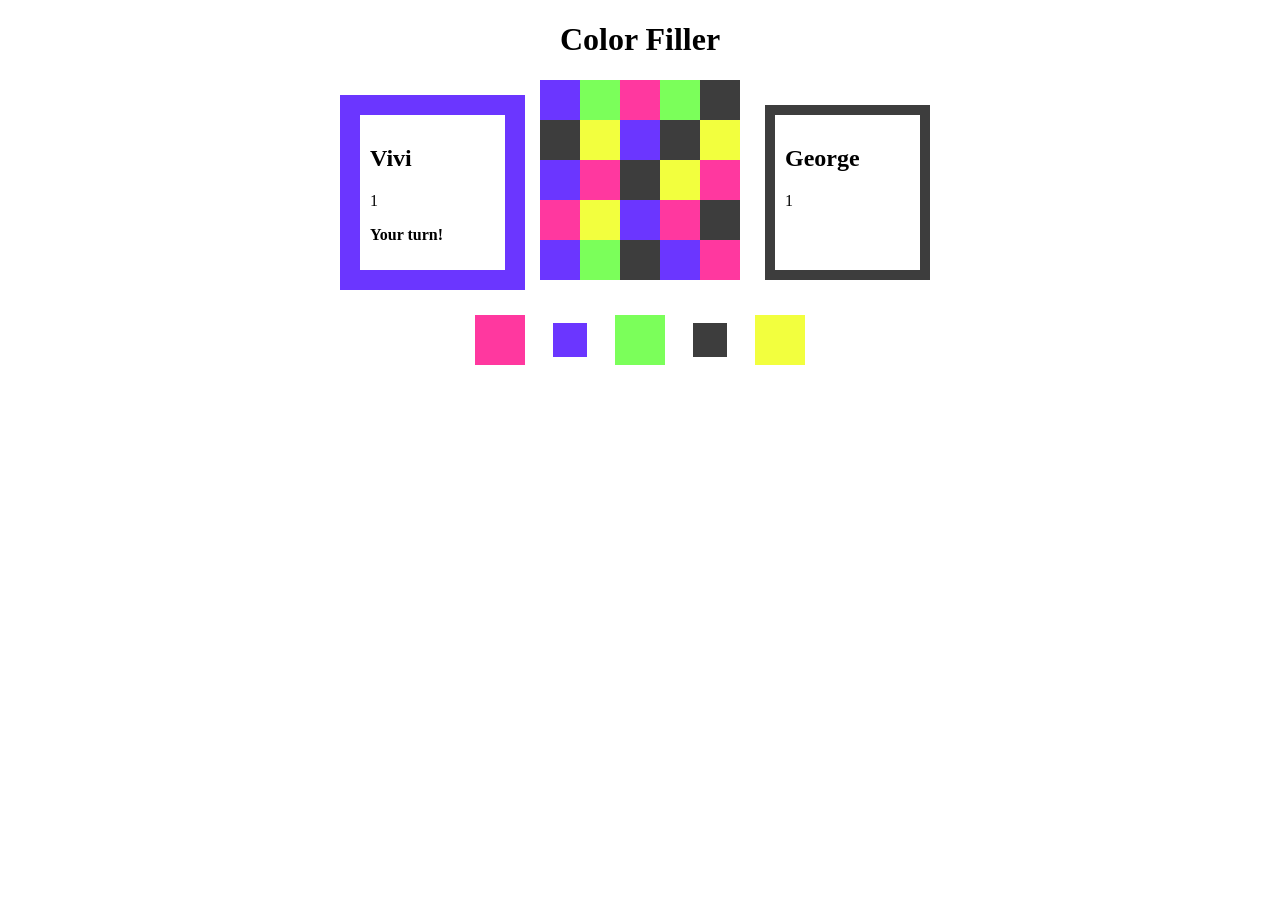
==== game.html @ c66c05fa "meh" ====
<!DOCTYPE html>
<meta charset="utf-8">

<head>
    <link rel="stylesheet" href="styles.css">
    <script type="module" src="filler.js"></script> 
    <title>Color Filler Game</title>
</head>

<body>
    <h1>Color Filler</h1>
    <div id="main-content"></div>
</body>
---- styles.css ----
#game-state-container{
    display: flex;
    justify-content: center;
}

h1 {
 text-align: center;
}

.game-grid-row{
    display: flex;
}

.game-grid-tile {
    height: 40px;
    width: 40px;
}

.player {
    outline-width: 10px;
    outline-style: solid;
    margin: 35px;
    padding: 10px;
    width: 125px;
}

.current-player {
    outline-width: 20px;
}

#color-container {
    display: flex;
    justify-content: center;
}

.color-button {
    height: 50px;
    width: 50px;
    margin: 10px;
}

.occupied {
    outline-style: solid;
    outline-width: 10px;
    outline-color: white;
    outline-offset: -8px;
}

#game-over{
    text-align: center;
}
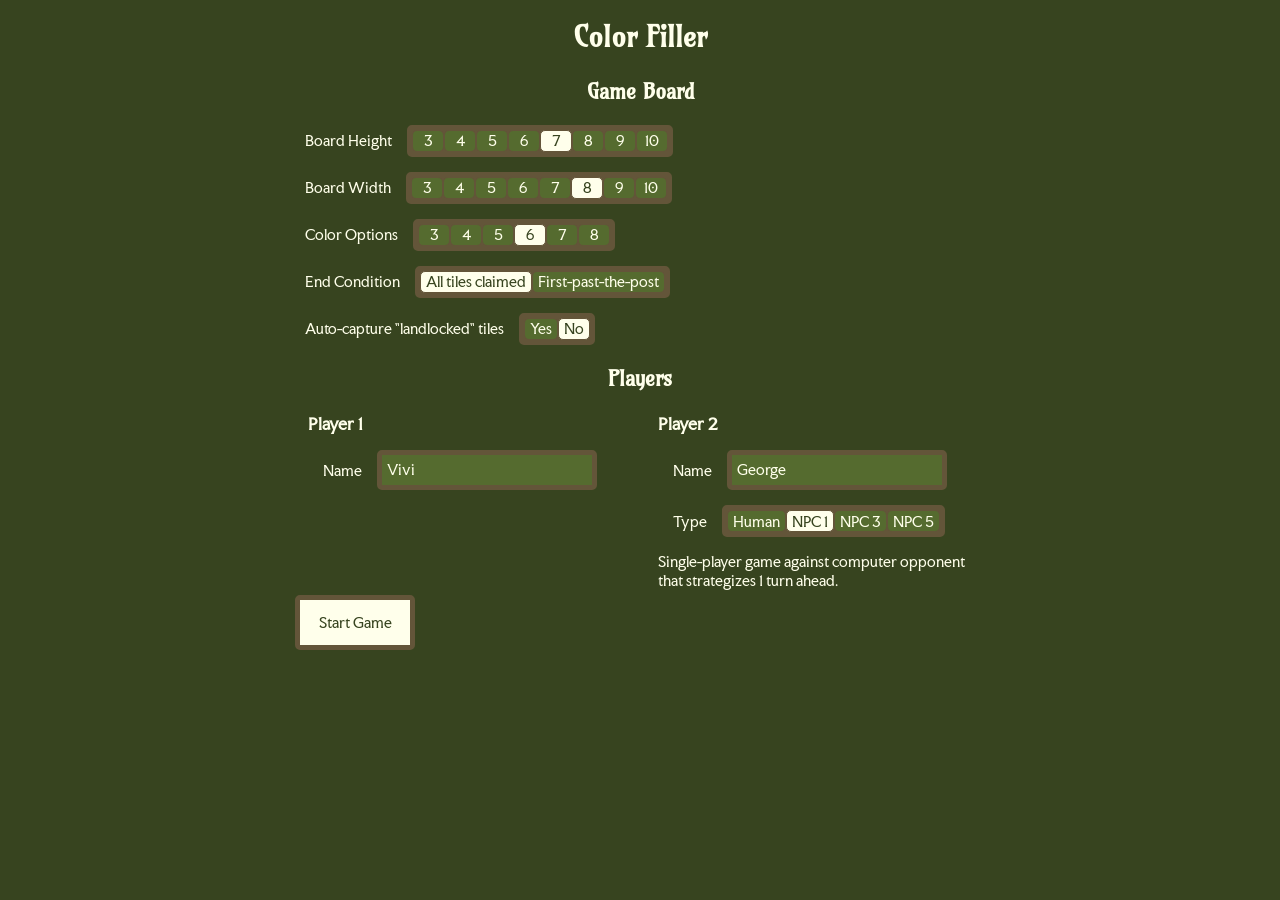
==== commit 9cf73828: "Restyle to match overall design" ====
--- a/game.html
+++ b/game.html
@@ -5,6 +5,10 @@
     <link rel="stylesheet" href="styles.css">
     <script type="module" src="filler.js"></script> 
     <title>Color Filler Game</title>
+    <link rel="preconnect" href="https://fonts.googleapis.com">
+    <link rel="preconnect" href="https://fonts.gstatic.com" crossorigin>
+    <link href="https://fonts.googleapis.com/css2?family=Amarante&family=Faculty+Glyphic&display=swap" rel="stylesheet">
+
 </head>
 
 <body>
--- a/styles.css
+++ b/styles.css
@@ -9,23 +9,28 @@
 
 .game-grid-row{
     display: flex;
+    border-radius: 0px !important;
 }
 
 .game-grid-tile {
     height: 40px;
     width: 40px;
+    border-radius: 0px !important;
 }
 
 .player {
-    outline-width: 10px;
-    outline-style: solid;
+    border-width: 10px;
+    border-radius: 10px;
+    border-style: double;
     margin: 35px;
     padding: 10px;
     width: 125px;
 }
 
 .current-player {
-    outline-width: 20px;
+    border-width: 20px;
+    border-radius: 20px;
+    border-style: double;
 }
 
 #color-container {
@@ -42,10 +47,216 @@
 .occupied {
     outline-style: solid;
     outline-width: 10px;
-    outline-color: white;
+    outline-color: rgb(55, 68, 31);
     outline-offset: -8px;
 }
 
 #game-over{
     text-align: center;
-}+    justify-content: center;
+}
+
+.button {
+    padding: 5px;
+    margin: 5px;
+    background-color:rgb(255, 255, 235) ;
+    border: 5px solid rgb(99, 85, 57);
+    color: rgb(55, 68, 31);
+    width: 100px;
+    height: 35px;
+    align-content: center;
+    text-align: center;
+    border-radius: 5px;
+}
+
+#game-over .button {
+    margin-left: auto;
+    margin-right: auto;
+}
+
+#configuration-container {
+    width: 700px;
+    margin: auto;
+}
+
+.configuration-input {
+    display: flex;
+    margin: 15px;
+}
+
+.configuration-input .label {
+    padding-right: 15px;
+    align-content: center;
+}
+
+.configuration-input .number-selector {
+    width: min-content;
+    text-align: center;
+    border: 5px solid rgb(99, 85, 57);
+    background-color: rgb(99, 85, 57);
+    display: flex;
+}
+
+.configuration-input .number-selector .number-selector-option {
+    width: 30px;
+    height: 20px;
+    align-content: center;
+    border: 1px solid  rgb(99, 85, 57);
+    background-color:  darkolivegreen;
+}
+
+.number-selector-option.selected {
+    background-color:rgb(255, 255, 235) !important;
+    color: rgb(55, 68, 31) !important;
+}
+
+#player-configuration-container {
+    display: flex;
+}
+
+.player-configuration {
+    width: 45%;
+    margin-left: auto;
+    margin-right: auto;
+}
+
+.configuration-input .string-selector {
+    text-align: center;
+    border: 5px solid rgb(99, 85, 57);
+    display: flex;
+    background-color: rgb(99, 85, 57);
+}
+
+.configuration-input .string-selector .string-selector-option {
+    padding-left: 5px;
+    padding-right: 5px;
+    height: 20px;
+    align-content: center;
+    border: 1px solid  rgb(99, 85, 57);
+    background-color:  darkolivegreen;
+}
+
+.string-selector-option.selected {
+    background-color:rgb(255, 255, 235) !important;
+    color: rgb(55, 68, 31) !important;
+}
+
+.text-field {
+    background-color: darkolivegreen;
+    width: 200px;
+    height: 20px;
+    border: 5px solid rgb(99, 85, 57);
+    padding: 5px;
+}
+
+div {
+    border-radius: 5px;
+}
+
+body {
+    background-color: rgb(55, 68, 31);
+    color:rgb(255, 255, 235);
+
+    font-family: "Faculty Glyphic", serif;
+    font-size: 14px;
+}
+
+h1, h2 {
+    font-family: 'Amarante', "Faculty Glyphic", Verdana, sans-serif;
+    text-align: center;
+}
+
+h2 {
+    padding: 5px;
+    margin: 0px;
+}
+
+hr {
+    height: 5px;
+    border-width: 0px;
+    background-color: rgb(99, 85, 57);
+}
+
+a {
+  color: inherit; 
+  text-decoration: inherit; 
+  height: 100%;
+}
+
+.project-card img {
+    width: 12vw !important;
+    aspect-ratio: 1;
+}
+
+.main-content img {
+    width: 35vw !important;
+    aspect-ratio: 0.66667;
+}
+
+.side-content img {
+    width: 100% !important;
+    aspect-ratio: 0.66667;
+}
+
+.project-card-collection {
+    gap: 2%;
+}
+
+.card-collection {
+    display: flex;
+    margin-left: 2%;
+    margin-right: 2%;
+}
+
+.card {
+    flex: 1;
+    border-width: 10px;
+    border-color: rgb(99, 85, 57);
+    border-radius: 5px;
+    border-style: double;
+    background-color: darkolivegreen;
+    padding: 5px;
+    margin: 5px;
+    display: flex;
+    height: 100%;
+    gap: 2%;
+}
+
+.card-content-column {
+    padding: 5px;
+    margin: 5px;
+}
+
+.card-content-column img {
+    width: min-content;
+}
+
+.main-content {
+    flex: 3;
+}
+
+.side-content {
+    flex: 1;
+    height: 50%;
+    padding-top: 12%;
+}   
+
+.footer {
+    text-align: center;
+}
+
+#main-fashion-content {
+    width: 100%;
+}
+
+.amarante-regular {
+  font-family: "Amarante", serif;
+  font-weight: 400;
+  font-style: normal;
+}
+
+.faculty-glyphic-regular {
+  font-family: "Faculty Glyphic", sans-serif;
+  font-weight: 400;
+  font-style: normal;
+}
